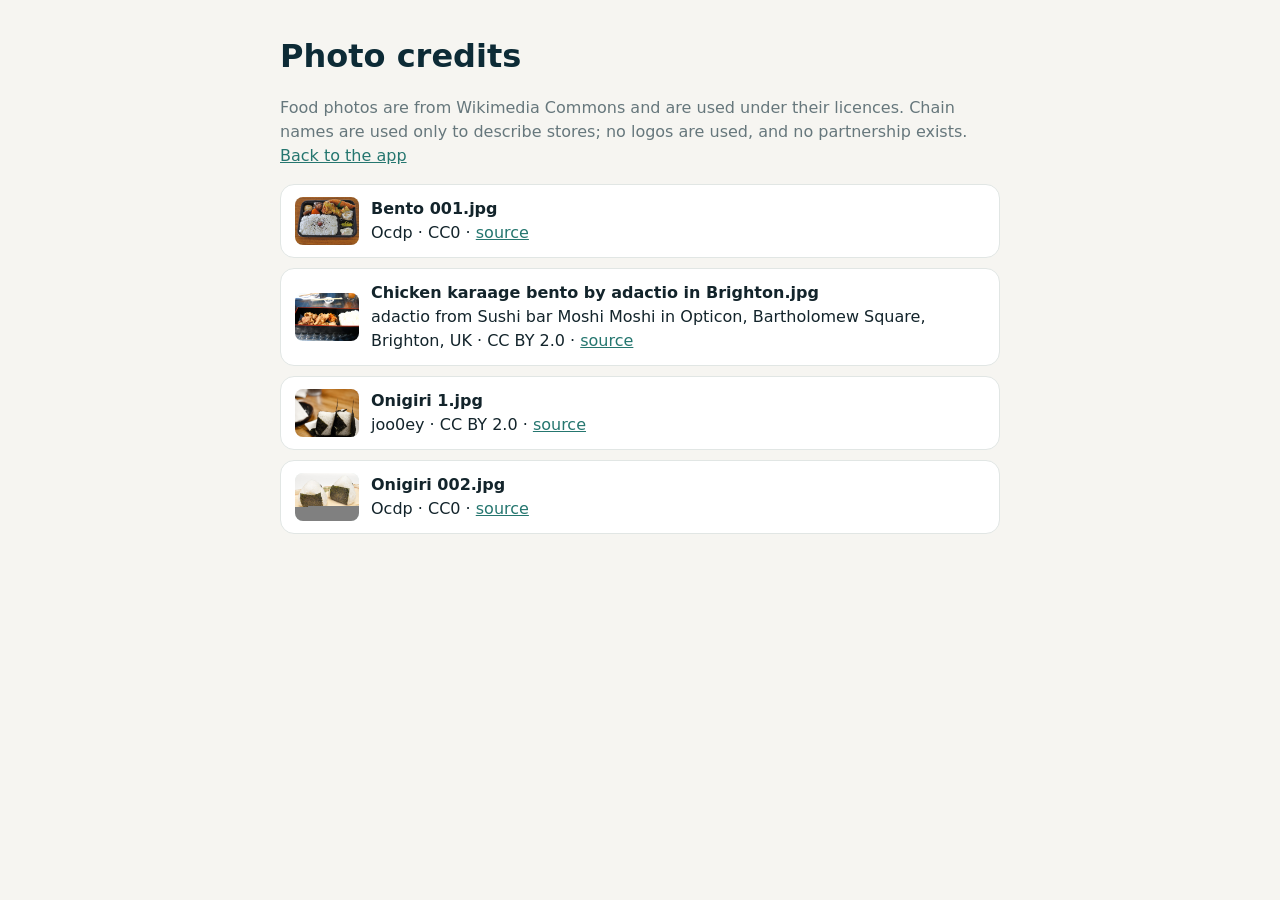
==== credits.html @ 954265b1 "Accounts for customers and stores, store portal (listings, AI discount, notifications, orders, walle" ====
<!doctype html>
<html lang="en">
<head>
  <meta charset="utf-8">
  <meta name="viewport" content="width=device-width, initial-scale=1">
  <title>Gochi Cycle · Photo credits</title>
  <style>
    body{margin:0;background:#F6F5F1;color:#13242B;font-family:"Segoe UI","Hiragino Sans",system-ui,sans-serif;line-height:1.5}
    main{max-width:720px;margin:0 auto;padding:32px 16px}
    h1{color:#0D2B36;margin:0 0 6px}
    p{color:#66777C}
    li{background:#fff;border:1px solid #E1E6E4;border-radius:14px;padding:12px 14px;margin-bottom:10px;list-style:none;display:flex;gap:12px;align-items:center}
    img{width:64px;height:48px;object-fit:cover;border-radius:8px;flex:none;background:#E4F0EE}
    ul{padding:0}
    a{color:#25766f}
  </style>
</head>
<body>
  <main>
    <h1>Photo credits</h1>
    <p>Food photos are from Wikimedia Commons and are used under their licences. Chain names are used only to describe stores; no logos are used, and no partnership exists. <a href="./">Back to the app</a></p>
    <ul id="list"></ul>
  </main>
  <script>
    fetch("assets/food/credits.json").then(r => r.json()).then(c => {
      document.getElementById("list").innerHTML = Object.entries(c).map(([k, v]) => {
        const esc = s => String(s).replace(/[&<>"]/g, ch => ({ "&": "&amp;", "<": "&lt;", ">": "&gt;", '"': "&quot;" }[ch]));
        return `<li><img src="assets/food/${k}.jpg" alt=""><div><b>${esc(v.title)}</b><br>${esc(v.author)} · ${esc(v.license)} · <a href="${esc(v.page)}">source</a></div></li>`;
      }).join("");
    }).catch(() => { document.getElementById("list").innerHTML = "<li>Credits could not be loaded.</li>"; });
  </script>
</body>
</html>
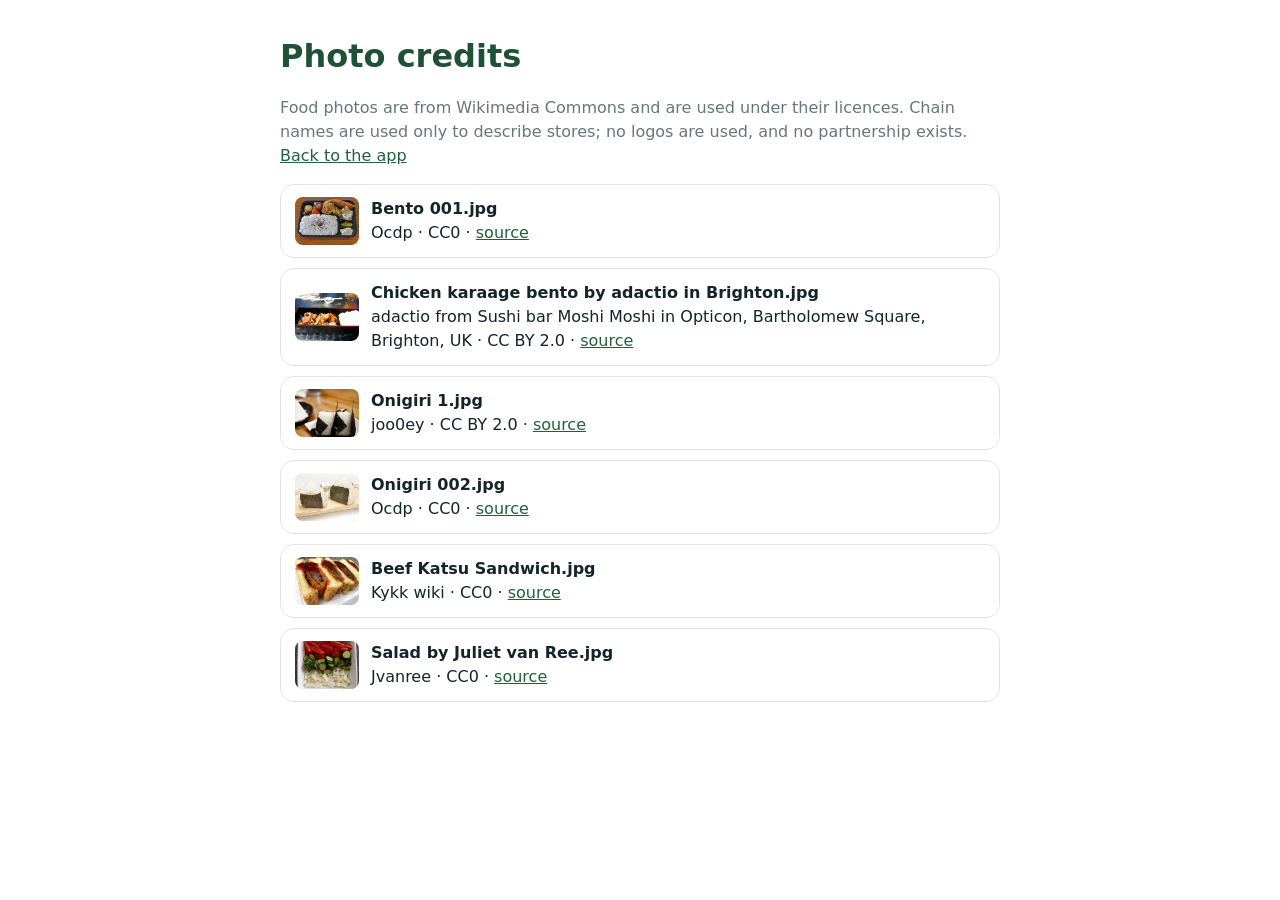
==== commit 67412f2f: "Brand: white background, forest green with blue/black/white; store can edit AI suggestions (make, li" ====
--- a/credits.html
+++ b/credits.html
@@ -5,14 +5,14 @@
   <meta name="viewport" content="width=device-width, initial-scale=1">
   <title>Gochi Cycle · Photo credits</title>
   <style>
-    body{margin:0;background:#F6F5F1;color:#13242B;font-family:"Segoe UI","Hiragino Sans",system-ui,sans-serif;line-height:1.5}
+    body{margin:0;background:#FFFFFF;color:#13242B;font-family:"Segoe UI","Hiragino Sans",system-ui,sans-serif;line-height:1.5}
     main{max-width:720px;margin:0 auto;padding:32px 16px}
-    h1{color:#0D2B36;margin:0 0 6px}
+    h1{color:#1F5135;margin:0 0 6px}
     p{color:#66777C}
     li{background:#fff;border:1px solid #E1E6E4;border-radius:14px;padding:12px 14px;margin-bottom:10px;list-style:none;display:flex;gap:12px;align-items:center}
     img{width:64px;height:48px;object-fit:cover;border-radius:8px;flex:none;background:#E4F0EE}
     ul{padding:0}
-    a{color:#25766f}
+    a{color:#21603A}
   </style>
 </head>
 <body>
